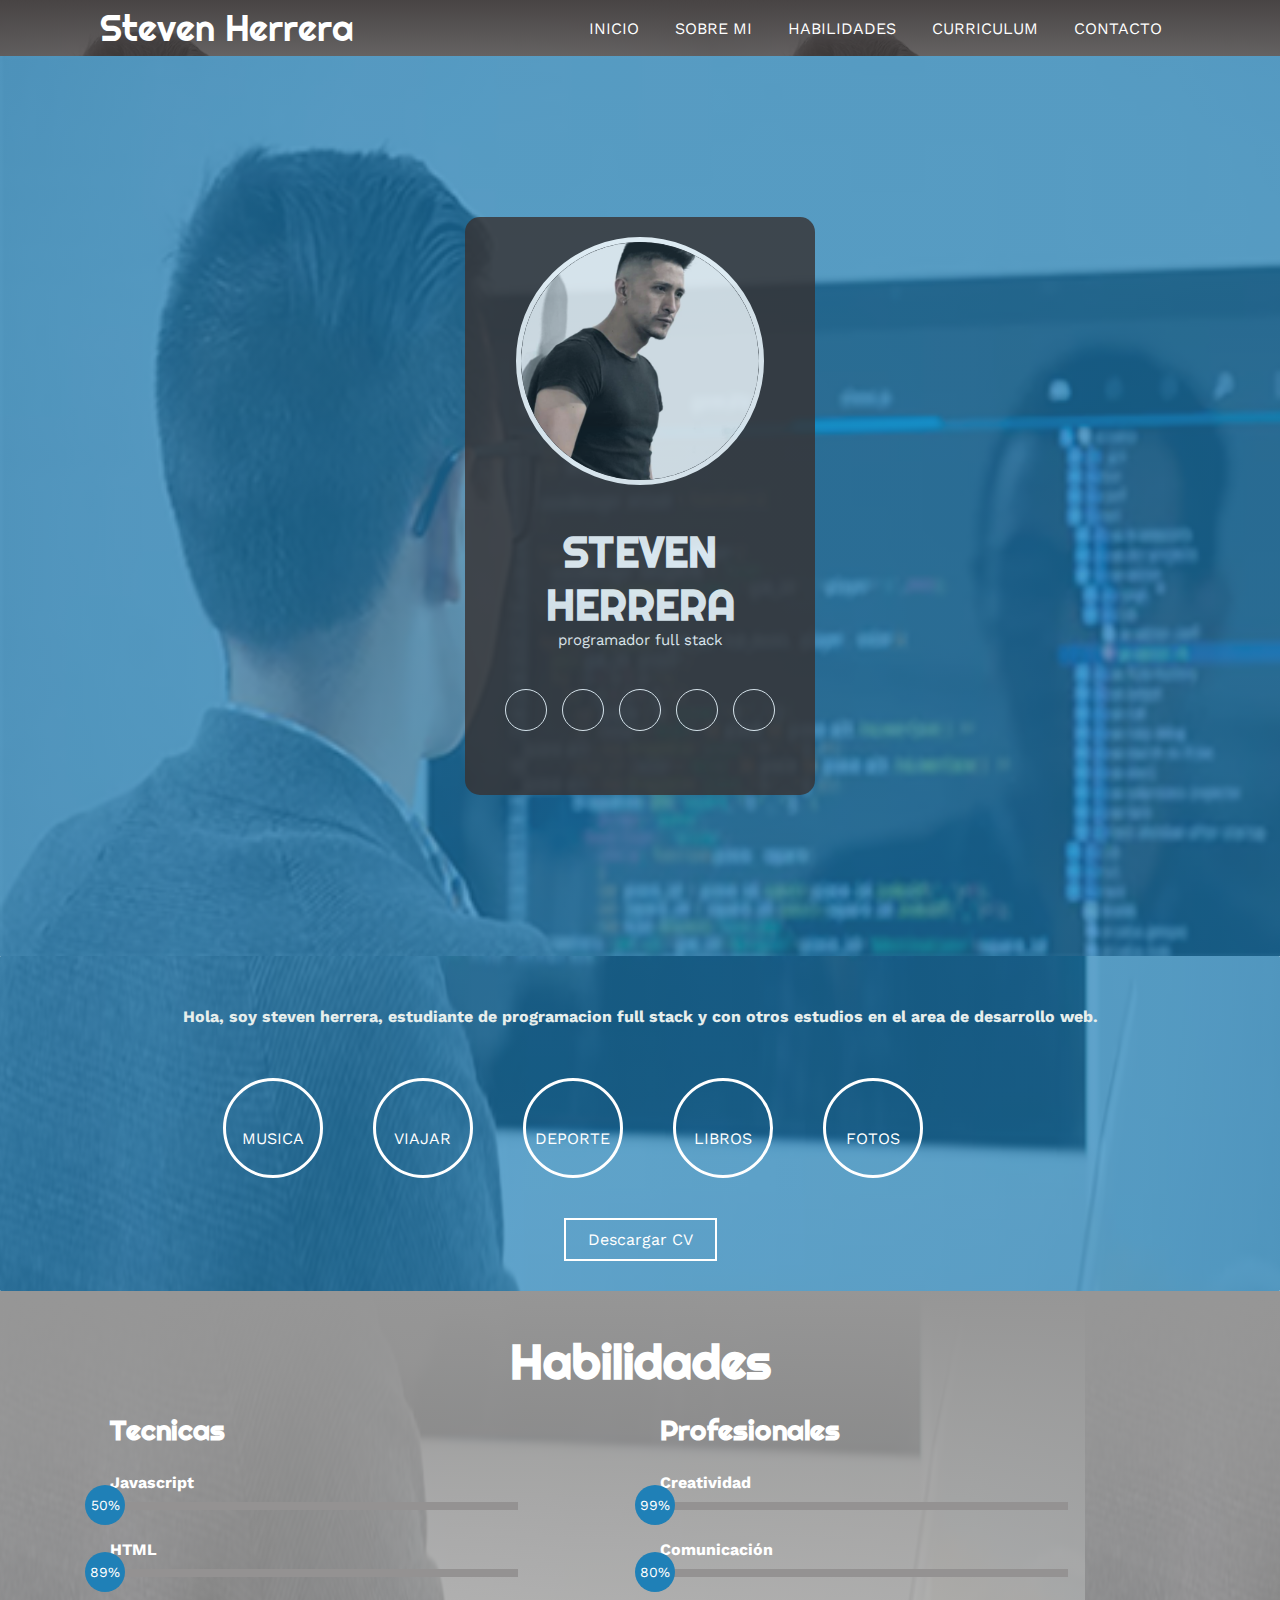
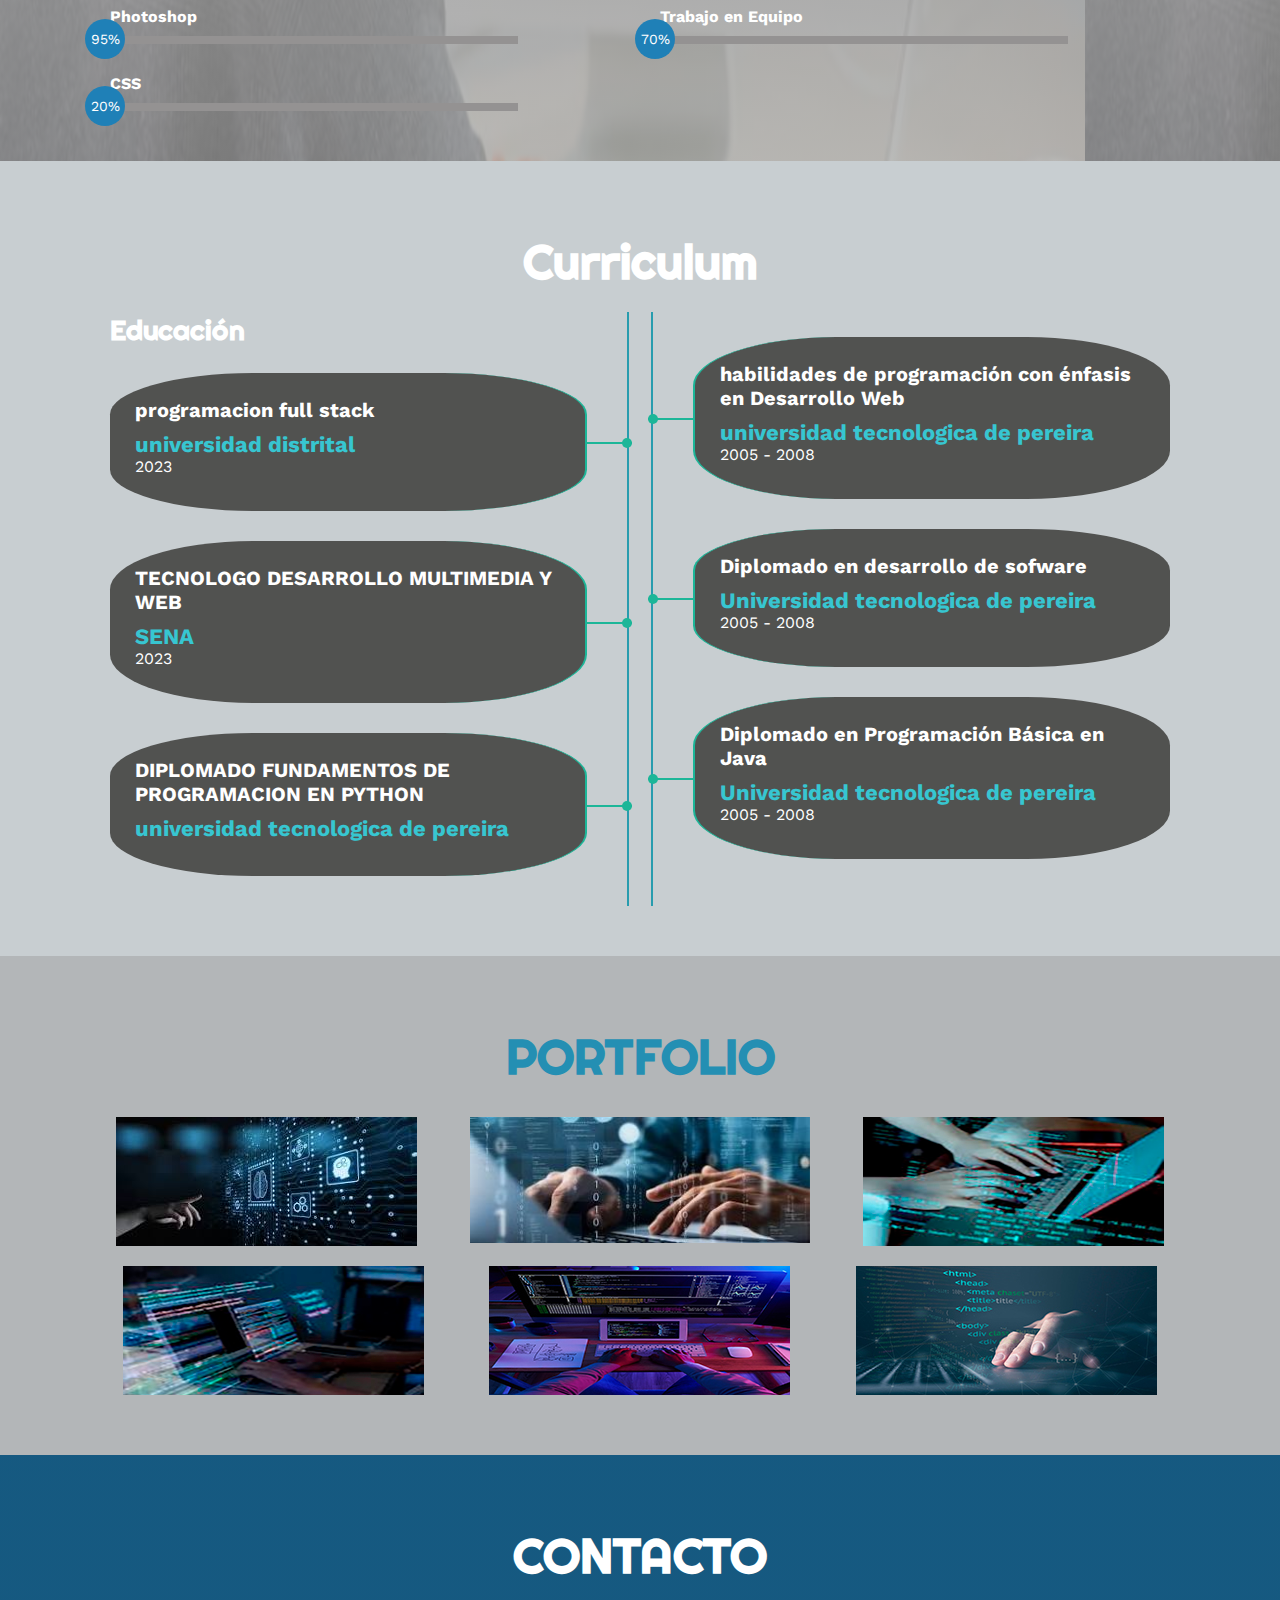
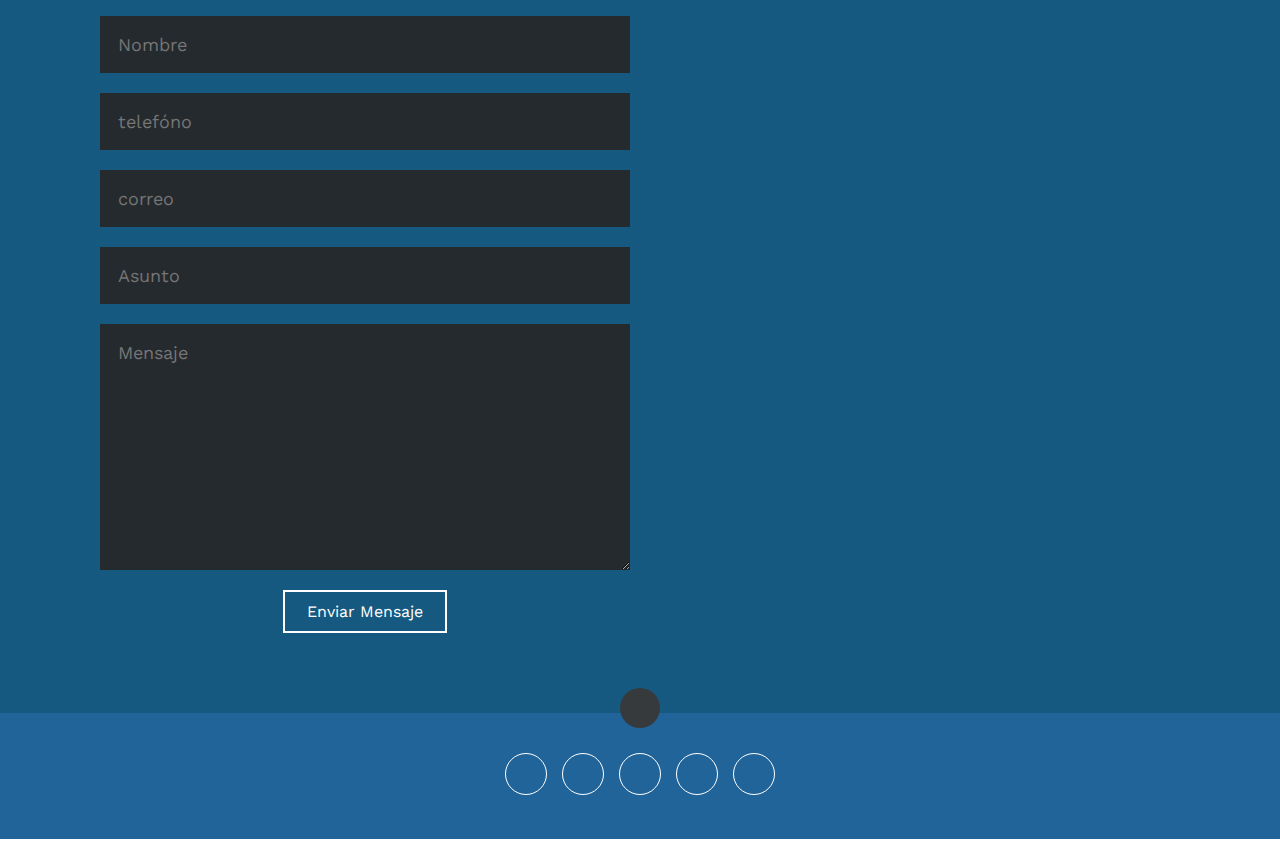
==== index.html @ 56473ce8 "paginaact9" ====
<!DOCTYPE html>
<html lang="es">
<head>
    <meta charset="UTF-8">
    <meta http-equiv="X-UA-Compatible" content="IE=edge">
    <meta name="viewport" content="width=device-width, initial-scale=1.0">
    <link rel="stylesheet" href="https://cdnjs.cloudflare.com/ajax/libs/font-awesome/6.1.2/css/all.min.css" integrity="sha512-1sCRPdkRXhBV2PBLUdRb4tMg1w2YPf37qatUFeS7zlBy7jJI8Lf4VHwWfZZfpXtYSLy85pkm9GaYVYMfw5BC1A==" crossorigin="anonymous" referrerpolicy="no-referrer" />
    <title>Pagina</title>
    <link rel="stylesheet" href="styles.css">
</head>
<body>
    <!-- MENU ENCABEZADO -->
    <div class="contenedor-header">
        <header>
            <div class="logo">
                <a href="#">Steven Herrera</a>
            </div>
            <nav id="nav">
                <ul>
                    <li><a href="#inicio" onclick="seleccionar()">INICIO</a></li>
                    <li><a href="#sobremi" onclick="seleccionar()">SOBRE MI</a></li>
                    <li><a href="#skills" onclick="seleccionar()">HABILIDADES</a></li>
                    <li><a href="#curriculum" onclick="seleccionar()">CURRICULUM</a></li>
                    <li><a href="#contacto" onclick="seleccionar()">CONTACTO</a></li>
                </ul>
            </nav>
            <div class="nav-responsive" onclick="mostrarOcultarMenu()">
                <i class="fa-solid fa-bars"></i>
            </div>
        </header>
    </div>

    <!-- SECCION INICIO -->
    <section id="inicio" class="inicio">
        <div class="contenido-banner">
            <div class="contenedor-img">
                <img src="imagenes/mi-foto.png" alt="">
            </div>
            <h1>STEVEN HERRERA </h1>
            <h2>programador full stack</h2>
            <div class="redes">
                <a href="https://www.facebook.com/stevenHerrerablog/"><i class="fa-brands fa-facebook-f"></i></a>
                <a href="#"><i class="fa-brands fa-twitter"></i></a>
                <a href="#"><i class="fa-brands fa-skype"></i></a>
                <a href="#"><i class="fa-brands fa-linkedin-in"></i></a>
                <a href="https://www.instagram.com/steve_musict/"><i class="fa-brands fa-instagram"></i></a>
            </div>
        </div>
    </section>

    <!-- SECCION SOBRE MI -->
    <section id="sobremi" class="sobremi">
        <div class="contenido-seccion">
            <h2></h2>
            <p><span>Hola, soy steven herrera, estudiante de programacion full stack y con otros estudios en el area de desarrollo web.
            <div class="fila">
               
                <!-- intereses -->
                <div class="col">
                    <h3></h3>
                    <div class="contenedor-intereses">
                        
                        <div class="interes">
                            <i class="fa-solid fa-headphones"></i>
                            <span>MUSICA</span>
                        </div>
                        <div class="interes">
                            <i class="fa-solid fa-plane"></i>
                            <span>VIAJAR</span>
                        </div>
                        
                        <div class="interes">
                            <i class="fa-solid fa-person-hiking"></i>
                            <span>DEPORTE</span>
                        </div>
                        <div class="interes">
                            <i class="fa-solid fa-book"></i>
                            <span>LIBROS</span>
                        </div>
                        
                        <div class="interes">
                            <i class="fa-solid fa-camera"></i>
                            <span>FOTOS</span>
                        </div>
                        
                    </div>
                </div>
            </div>
            <button>
                Descargar CV <a href="https://docs.google.com/document/d/1VWNJ9Qq5XeI1X-aBDfLQjQbc7puRh4VyXQXNhBFOa7c/edit?usp=drive_link" download class ="fa-solid fa-download">
                </a>
                <span class="overlay"></span>
            </button>
        </div>
    </section>

    <!-- SECCION HABILIDADES -->
    <section class="skills" id="skills">
        <div class="contenido-seccion">
            <h2>Habilidades</h2>
            <div class="fila">
                <!-- Technical Skill -->
                <div class="col">
                    <h3>Tecnicas</h3>
                    <div class="skill">
                        <span>Javascript</span>
                        <div class="barra-skill">
                            <div class="progreso">
                                <span>50%</span>
                            </div>
                        </div>
                    </div>
                    <div class="skill">
                        <span>HTML </span>
                        <div class="barra-skill">
                            <div class="progreso">
                                <span>89%</span>
                            </div>
                        </div>
                    </div>
                    <div class="skill">
                        <span>Photoshop</span>
                        <div class="barra-skill">
                            <div class="progreso">
                                <span>95%</span>
                            </div>
                        </div>
                    </div>
                    <div class="skill">
                        <span>CSS</span>
                        <div class="barra-skill">
                            <div class="progreso">
                                <span>20%</span>
                            </div>
                        </div>
                    </div>
                    
                </div>
                <!-- Professional Skills -->
                <div class="col">
                    <h3>Profesionales</h3>
                    <div class="skill">
                        <span>Creatividad</span>
                        <div class="barra-skill">
                            <div class="progreso">
                                <span>99%</span>
                            </div>
                        </div>
                    </div>
                    <div class="skill">
                        <span>Comunicación</span>
                        <div class="barra-skill">
                            <div class="progreso">
                                <span>80%</span>
                            </div>
                        </div>
                    </div>
                    <div class="skill">
                        <span>Trabajo en Equipo</span>
                        <div class="barra-skill">
                            <div class="progreso">
                                <span>70%</span>
                            </div>
                        </div>
                    </div>
                    
                    
                    
                </div>
            </div>
        </div>
    </section>

    <!-- SECCION CURRICULUM -->
    <section id="curriculum" class="curriculum">
        <div class="contenido-seccion">
            <h2>Curriculum</h2>
            <div class="fila">
                <div class="col izquierda">
                    <h3>Educación</h3>
                    <div class="item izq">
                        <h4>programacion full stack</h4>
                        <span class="casa">universidad distrital</span>
                        <span class="fecha">2023</span>
                        
                        <div class="conectori">
                            <div class="circuloi"></div>
                        </div>
                    </div>
                    <div class="item izq">
                        <h4>TECNOLOGO DESARROLLO MULTIMEDIA Y WEB</h4>
                        <span class="casa">SENA</span>
                        <span class="fecha">2023 </span>
                        
                        <div class="conectori">
                            <div class="circuloi"></div>
                        </div>
                    </div>
                    <div class="item izq">
                        <h4>DIPLOMADO FUNDAMENTOS DE PROGRAMACION EN PYTHON</h4>
                        <span class="casa">universidad tecnologica de pereira</span>
                        <span class="fecha"></span>
                        
                        <div class="conectori">
                            <div class="circuloi"></div>
                        </div>
                    </div>
                </div>

                <div class="col derecha">
                    <h3>                  </h3>
                    <div class="item der">
                        <h4>habilidades de programación con énfasis en Desarrollo Web</h4>
                        <span class="casa">universidad tecnologica de pereira</span>
                        <span class="fecha">2005 - 2008</span>
                        
                        <div class="conectord">
                            <div class="circulod"></div>
                        </div>
                    </div>
                    <div class="item der">
                        <h4>Diplomado en desarrollo de sofware</h4>
                        <span class="casa">Universidad tecnologica de pereira</span>
                        <span class="fecha">2005 - 2008</span>
                        
                        <div class="conectord">
                            <div class="circulod"></div>
                        </div>
                    </div>
                    <div class="item der">
                        <h4>Diplomado en Programación Básica en Java</h4>
                        <span class="casa">Universidad tecnologica de pereira</span>
                        <span class="fecha">2005 - 2008</span>
                        
                        <div class="conectord">
                            <div class="circulod"></div>
                        </div>
                    </div>
                </div>
            </div>
        </div>
    </section>

    <!-- SECCION PORTFOLIO -->
    <section id="portfolio" class="portfolio">
        <div class="contenido-seccion">
            <h2>PORTFOLIO</h2>
            <div class="galeria">
                <div class="proyecto">
                    <img src="imagenes/p1.jpg" alt="">
                    <div class="overlay">
                        <h3>Diseño UI</h3>
                        
                    </div>
                </div>
                <div class="proyecto">
                    <img src="imagenes/p2.jpg" alt="">
                    <div class="overlay">
                        <h3>Diseño UX</h3>
                        
                    </div>
                </div>
                <div class="proyecto">
                    <img src="imagenes/p3.jpg" alt="">
                    <div class="overlay">
                        <h3>Diseño de sofware</h3>
                       
                    </div>
                </div>
                <div class="proyecto">
                    <img src="imagenes/p4.jpg" alt="">
                    <div class="overlay">
                        <h3>proyecto 1</h3>
                        
                    </div>
                </div>
                <div class="proyecto">
                    <img src="imagenes/p5.jpg" alt="">
                    <div class="overlay">
                        <h3>Proyecto 2</h3>
                        
                    </div>
                </div>
                <div class="proyecto">
                    <img src="imagenes/p6.jpg" alt="">
                    <div class="overlay">
                        <h3>Proyecto 3</h3>
                        
                    </div>
                </div>
            </div>
        </div>
    </section>

    <!-- SECCION CONTACTO -->
    <section id="contacto" class="contacto">
        <div class="contenido-seccion">
            <h2>CONTACTO</h2>
            <div class="fila">
                <!-- Formulario -->
                <div class="col">
                    <input type="text" placeholder="Nombre">
                    <input type="text" placeholder="telefóno">
                    <input type="text" placeholder="correo">
                    <input type="text" placeholder="Asunto">
                    <textarea name="" id="" cols="30" rows="10" placeholder="Mensaje"></textarea>
                    <button>
                        Enviar Mensaje<i class="fa-solid fa-paper-plane"></i>
                        <span class="overlay"></span>
                    </button>
                </div>
                <!-- Mapa -->
                <div class="col">
                    <UL>
                    <iframe src="https://www.google.com/maps/embed?pb=!1m10!1m8!1m3!1d63624.298595467!2d-74.10088093302079!3d4.679527699999999!3m2!1i1024!2i768!4f13.1!5e0!3m2!1ses-419!2sco!4v1685721358239!5m2!1ses-419!2sco" width="600" height="550" style="border: 0;px;" allowfullscreen="" loading="lazy" referrerpolicy="no-referrer-when-downgrade"></iframe>
                        </UL>
                        
                    </div>
                </div>
            </div>
        </div>
    </section>

    <!-- footer -->
    <footer>
        <a href="#inicio" class="arriba">
            <i class="fa-solid fa-angles-up"></i>
        </a>
        <div class="redes">
            <a href="https://www.facebook.com/stevenHerrerablog/"><i class="fa-brands fa-facebook-f"></i></a>
            <a href="#"><i class="fa-brands fa-twitter"></i></a>
            <a href="#"><i class="fa-brands fa-skype"></i></a>
            <a href="#"><i class="fa-brands fa-linkedin-in"></i></a>
            <a href="#"><i class="fa-solid fa-rss"></i></a>
        </div>
    </footer>

    <script src="script.js"></script>
</body>
</html>
---- styles.css ----
@import url('https://fonts.googleapis.com/css2?family=Righteous&family=Work+Sans:wght@100;300;400;600;800&display=swap');
*{
    box-sizing: border-box;
    font-family: 'Work Sans';
    margin: 0;
    padding: 0;
}
html{
    /* scroll de los links del menu */
    scroll-behavior: smooth;
}
/* MENU */

.contenedor-header{
    background: linear-gradient(to top, rgba(72, 68, 68, 0.8), rgb(72, 68, 68)),
    url(imagenes/fondobanner.png);
    position: relative ;
    opacity: 1;
    width: 100%;
    top: 10;
    left: 10;
    z-index: 99;
}
.contenedor-header header{
    max-width: 1100px;
    margin: auto;
    display: flex;
    justify-content: space-between;
    align-items: center;
    padding: 5px 10px;
}
.contenedor-header header .logo a{
    font-family: 'Righteous';
    font-size: 36px;
    color: #ffffff;
    text-decoration: none;
}
.contenedor-header header ul{
    display: flex;
    list-style: none;
}
.contenedor-header header nav ul li a{
    text-align: none;
    color: #ffffff;
    margin: 0 15px;
    padding: 3px;
    transition: .2s;
    text-decoration: none;
}
.contenedor-header header nav ul li a:hover{
    color: #289cae;
}
.nav-responsive{
    background-color: #1F80B7;
    color:#fff;
    padding: 5px 10px;
    border-radius: 20px;
    cursor: grab;
    display: none;
}
/* SECCION I N I C I O */
.inicio{
    background: linear-gradient(to top, rgb(31, 127, 183, 0.7), rgba(31,127,183,0.7)),
    url(imagenes/fondobannerup.png);
    background-size: cover;
    height: 100vh;
    color: #ffffff;
    display: flex;
    align-items: center;
    
}
.inicio .contenido-banner{
    padding: 20px;
    background-color: #373131;
    opacity: 0.8;
    max-width: 350px;
    margin: auto;
    text-align: center;
    border-radius: 15px;
}
.inicio .contenido-banner img{
    margin-top: 20px;
    border: 5px solid #ffffff;
    opacity: 1;
    display: block;
    width: 80%;
    margin: auto;
    border-radius: 100%;
}
.inicio .contenido-banner h1{
    margin-top: 40px;
    font-size: 42px;
    font-family: 'Righteous';
}
.inicio .contenido-banner h2{
    font-size: 15px;
    font-weight: normal;
}
.inicio .contenido-banner .redes a{
    color: #fff;
    display: inline-block;
    text-decoration: none;
    border: 1px solid #fff;
    border-radius: 100%;
    width: 42px;
    height: 42px;
    line-height: 42px;
    margin: 40px 5px;
    font-size: 20px;
    transition: .1s;
}
.inicio .contenido-banner .redes a:hover{
    background-color: #2b6eb7;
}
.sobremi{
    background: linear-gradient(to top, rgba(31, 127, 183, 0.7), rgba(31,127,183,0.7)),
    url(imagenes/fondobannerdown.png);
    background-size: cover;
    background-color: #2b6eb7 ;
    color: #ffffff ;
    padding: 10px 3px;
    display: flex;
    border-radius: 1px;
}
.sobremi .contenido-seccion{
    max-width: 1100px;
    margin: auto;
}
.sobremi h2{
    font-size: 30px;
    font-family: 'Righteous';
    text-align: center;
    padding: 20px 0;

}
.sobremi .contenido-seccion p{
    font: 18px;
    line-height: 22px;
    margin-bottom: 20px;
}
.sobremi .contenido-seccion p span{
    color: #e6eeec;
    font-weight: bold;
}
.sobremi .fila{
    
    display: flex;
}
.sobremi .fila .col
{
    width: 90%;
}
.sobremi .fila .col h3{
    font-size: 50px;
    font-family: 'Righteous';
    margin-bottom: 30px;
    text-align: center;
}
.sobremi .fila .col ul{
    color: #f3eeed;
    list-style: none;
}
.sobremi .fila .col ul li{
    margin: 20px 0;
}
.sobremi .fila .col ul li strong{
    display: inline-block;
    color: #fbfffe;
    width: 130px;
}
.sobremi .fila .col ul li span{
    background-color: #ffffff;
    padding: 3px;
    font-weight: bold;
    border-radius: 5px;
}
.sobremi .fila .col .contenedor-intereses{
    
    display: flex;
    flex-wrap: wrap;
}
.sobremi .fila .col .contenedor-intereses .interes{
    width: 100px;
    height: 100px;
    background-color: transparent;
    border: 3px solid #ffffff;
    text-align: center;
    border-radius: 200px;
    margin: 0 10px 20px 40px;
    display: flex;
    flex-direction: column;
    align-items: center;
    justify-content: center;
    transition: .1s;
}.sobremi .fila .col .contenedor-intereses .interes:hover{
  
    background-color: #289cae;
}
.sobremi .fila .col .contenedor-intereses .interes i{
    color: #ffffff;
    opacity: 1;
    font-size: 30px;
    margin-bottom: 20px;
}
.sobremi button{
    cursor: pointer;
    background-color: transparent;
    border: 2px solid #ffffff;
    width: fit-content;
    display: block;
    margin: 20px auto;
    padding: 10px 22px;
    font-size: 16px;
    color: #fff;
    position: relative;
    align-items: center;
    text-align: center;
    z-index: 10;
}
.sobremi button .overlay{
    position: absolute;
    top: 0;
    left: 0;
    width: 0;
    height: 100%;
    background-color: #1CB698;
    z-index: -1;
    transition: 1s;
}
.sobremi button:hover .overlay{
    width: 100%;
}
/* SECCION S K I L L S */
.skills{
    background: linear-gradient(to top,rgba(166, 166, 166, 0.7) , rgb(150, 150, 150)),
    url(imagenes/fondobannerdown.png);
    background-color: #f10000;
    color: #ffffff;
    padding: 20px 20px;
}
.skills .contenido-seccion{
    max-width: 1100px;
    margin: auto;
}
.skills h2{
    font-size: 48px;
    font-family: 'Righteous';
    text-align: center;
    padding: 20px 0;

}
.skills .fila{
    display: flex;
}
.skills .fila .col{
    width: 50%;
    padding: 0 20px;
}
.skills .fila .col h3{
    font-size: 28px;
    font-family: 'Righteous';
    margin-bottom: 25px;
}
.skills .skill > span{
    font-weight: bold;
    display: block;
    margin-bottom: 10px;
}
.skills .skill .barra-skill{
    height: 8px;
    width: 80%;
    background-color: #949292;
    position: relative;
    margin-bottom: 30px;
}
.skills .skill .progreso{
    background-color: #1F80B7;
    position: absolute;
    top: 0;
    left: 0;
    height: 8px;
}
.skills .skill .barra-skill span{
    position: absolute;
    height: 40px;
    width: 40px;
    background-color: #1F80B7;
    border-radius: 50px;
    line-height: 40px;
    text-align: center;
    top: -17px;
    right: -15px;
    font-size: 14px;
}
/* Estas clases se agregaran dinamicamente mediante javascript */
.skills .skill .javascript{
    width: 0%;
    animation: 2s javascript forwards;
}
@keyframes javascript {
    0%{width: 0%;}
    100%{width: 75%;}
}

.skills .skill .htmlcss{
    width: 0%;
    animation: 2s htmlcss forwards;
}
@keyframes htmlcss {
    0%{width: 0%;}
    100%{width: 89%;}
}

.skills .skill .photoshop{
    width: 0%;
    animation: 1s photoshop forwards;
}
@keyframes photoshop {
    0%{width: 0%;}
    100%{width: 95%;}
}

.skills .skill .wordpress{
    width: 0%;
    animation: 1s wordpress forwards;
}
@keyframes wordpress {
    0%{width: 0%;}
    100%{width: 81%;}
}

.skills .skill .drupal{
    width: 0%;
    animation: 1s drupal forwards;
}
@keyframes drupal {
    0%{width: 0%;}
    100%{width: 55%;}
}

.skills .skill .comunicacion{
    width: 0%;
    animation: 1s comunicacion forwards;
}
@keyframes comunicacion {
    0%{width: 0%;}
    100%{width: 80%;}
}

.skills .skill .trabajo{
    width: 0%;
    animation: 1s trabajo forwards;
}
@keyframes trabajo {
    0%{width: 0%;}
    100%{width: 70%;}
}

.skills .skill .creatividad{
    width: 0%;
    animation: 1s creatividad forwards;
}
@keyframes creatividad {
    0%{width: 0%;}
    100%{width: 99%;}
}

.skills .skill .dedicacion{
    width: 0%;
    animation: 1s dedicacion forwards;
}
@keyframes dedicacion {
    0%{width: 0%;}
    100%{width: 65%;}
}

.skills .skill .proyect{
    width: 0%;
    animation: 1s proyect forwards;
}
@keyframes proyect {
    0%{width: 0%;}
    100%{width: 94%;}
}
/* SECCION CURRICULUM */
.curriculum{
    background-color: #c8ced1;
    color: #ffffff;
    padding: 50px 20px;
}
.curriculum .contenido-seccion{
    max-width: 1100px;
    margin: auto;
    
}
.curriculum h2{
    font-size: 48px;
    font-family: 'Righteous';
    text-align: center;
    padding: 20px 0;

}
.curriculum .fila{
    display: flex;
    justify-content: space-between;
}
.curriculum .fila .col{
    width: 49%;
    padding: 0 20px;
}
.curriculum .fila .col h3{
    font-size: 28px;
    font-family: 'Righteous';
    margin-bottom: 25px;
}
.curriculum .fila .izquierda{
    border-right: 2px solid #289cae;
}
.curriculum .fila .derecha{
    border-left: 2px solid #289cae;
}
.curriculum .fila .item{
    padding: 25px;
    margin-bottom: 30px;
    background-color: #515250;
    position: relative;
    border-radius: 30%;
}
.curriculum .fila .item h4{
    font-size: 20px;
    margin-bottom: 10px;
}
.curriculum .fila .item .casa{
    color: #37C6D1;
    font-size: 22px;
    font-weight: bold;
    display: block;
}
.curriculum .fila .item .fecha{
    display: block;
    color: #ffffff;
    margin-bottom: 10px;
}
.curriculum .fila .item p{
    line-height: 24px;
}
.curriculum .fila .izq{
    border-right: 2px solid #1CB698;
    margin-right: 20px;
}
.curriculum .fila .der{
    border-left: 2px solid #1CB698;
    margin-left: 20px;
}
.curriculum .fila .item .conectori{
    height: 2px;
    background-color: #1CB698;
    width: 47px;
    position: absolute;
    top: 50%;
    right: -47px;
    z-index: 5;
}
.curriculum .fila .item .conectori .circuloi{
    display: block;
    height: 10px;
    width: 10px;
    border-radius: 50%;
    background-color: #1CB698;
    float: right;
    position: relative;
    bottom: 4px;
}
.curriculum .fila .item .conectord{
    height: 2px;
    background-color: #1CB698;
    width: 47px;
    position: absolute;
    top: 50%;
    left: -47px;
    z-index: 5;
}
.curriculum .fila .item .conectord .circulod{
    display: block;
    height: 10px;
    width: 10px;
    border-radius: 50%;
    background-color: #1CB698;
    float: left;
    position: relative;
    bottom: 4px;
}
/* SECCION PORTFOLIO */
.portfolio{
    background-color: #b3b6b8;
    color: #248fb3;
    padding: 50px 20px;
}
.portfolio .contenido-seccion{
    max-width: 1100px;
    margin: auto;
}
.portfolio h2{
    font-size: 48px;
    font-family: 'Righteous';
    text-align: center;
    padding: 20px 0;
}
.portfolio .galeria{
    display: flex;
    flex-wrap: wrap;
    justify-content: space-around;
}
.portfolio .galeria .proyecto{
    position: relative;
    max-width: 340px;
    height: fit-content;
    margin: 10px;
    cursor: pointer;
    backdrop-filter: blur(10px);
}
.portfolio .galeria .proyecto img{
    width: 100%;
    display: block;
   
}
.portfolio .galeria .proyecto .overlay{
    position: absolute;
    top: 0;
    width: 100%;
    height: 100%;
    text-align: center;
    background: linear-gradient(rgba(255, 255, 255, 0.7), rgba(255, 255, 255, 0.7));
    display: flex;
    flex-direction: column;
    justify-content: center;
    transition: 1s;
    font-size: 18px;
    letter-spacing: 3px;
    opacity: 0;
    
}
.portfolio .galeria .proyecto .overlay h3{
    margin-bottom: 20px;
    transition: 0.5s;
}
.portfolio .galeria .proyecto .overlay:hover{
    opacity: 1;
}
.portfolio .galeria .proyecto .overlay:hover h3{
    margin-bottom: 0px;
}
/* SECCION CONTACTO */
.contacto{
    background: linear-gradient(to top, rgb(31, 127, 183, 0.7), rgba(31,127,183,0.7)),
    url(imagenes/bannerdown.jpg);
    background-color: #000000;
    color: #ffffff;
    padding: 50px 0;
}
.contacto .contenido-seccion{
    max-width: 1100px;
    margin: auto;
}
.contacto h2{
    font-size: 48px;
    font-family: 'Righteous';
    text-align: center;
    padding: 20px 0;
}
.contacto .fila{
    display: flex;
}
.contacto .col{
    width: 50%;
    padding: 10px;
    position: relative;
    border-radius: 20%;
}
.contacto .col input, .contacto .col textarea{
    display: block;
    width: 100%;
    padding: 18px;
    border: none;
    margin-bottom: 20px;
    background-color: #252A2E;
    color: #fff;
    font-size: 18px;
}
.contacto button{
    cursor: pointer;
    background-color: transparent;
    border: 2px solid #fff;
    width: fit-content;
    display: block;
    margin: 20px auto;
    padding: 10px 22px;
    font-size: 16px;
    color: #fff;
    position: relative;
    z-index: 10;
}
.contacto button .overlay{
    position: absolute;
    top: 0;
    left: 0;
    width: 0;
    height: 100%;
    background-color: #1CB698;
    z-index: -1;
    transition: 1s;
}
.contacto button:hover .overlay{
    width: 100%;
}
.contacto .col img{
    width: 100%;
}
.contacto .col .info{
    position: absolute;
    top: 40%;
    background-color: #ff0000;
    padding: 20px;
    max-swidth: 350px;
    left: 50%;
    transform: translate(-50%, -50%);
}
.contacto .col .info ul{
    list-style: none;
}
.contacto .col .info ul li{
    margin-bottom: 20px;
}
.contacto .col .info ul li i{
    color: #00e8ba;
    display: inline-block;
    margin-right: 20px;
}
footer{
    
    background-color: #21649a;
    color: #fff;
    padding: 50px 150 30px 100;
    text-align: center;
    position: relative;
    width: 100%;
}
footer .redes{
    margin-bottom: 20px;
}
footer .redes a{
    color: #fff;
    display: inline-block;
    text-decoration: none;
    border: 1px solid #fff;
    border-radius: 100%;
    width: 42px;
    height: 42px;
    line-height: 42px;
    margin: 40px 5px;
    font-size: 20px;
    transition: .3s;
}
footer .arriba{
    display: block;
    width: 40px;
    height: 40px;
    background-color: #363a3c;
    color: #fff;
    position: absolute;
    left: 50%;
    transform: translateX(-50%);
    top: -25px;
    border-radius: 50%;
    line-height: 50px;
    font-size: 18px;
}
/* SECCION RESPONSIVE */
@media screen and (max-width:980px){
    nav{
        display: none;
    }
    .nav-responsive{
        display: block;
    }
    nav.responsive{
        display: block;
        position: absolute;
        right: 0;
        top: 75px;
        background-color: #252A2E;
        width: 180px;
    }
    nav.responsive ul{
        display: block !important;
    }
    nav.responsive ul li{
        border-bottom: 1px solid #fff;
        padding: 10px 0;
    }
}
@media screen and (max-width:700px){
    .sobremi .fila{
        display: block;
    }
    .sobremi .fila .col{
        width: fit-content;
    }

    .skills .fila{
        display: block;
    }
    .skills .fila .col{
        width: 100%;
    }
    .skills .fila .col .barra-skill{
        width: 100%;
    }

    .curriculum .fila{
        display: block;
    }
    .curriculum .fila .col{
        width: 90%;
    }
    .curriculum .fila .derecha{
        margin-left: 20px;
    }

    .portfolio .galeria{
        display: block;
        width: 100%;
    }
    .portfolio .galeria .proyecto{
        max-width: 100%;
    }
    .portfolio .galeria .proyecto img{
        width: 100%;
    }
    .contacto .fila{
        display: block;
    }
    .contacto .fila .col{
        width: 100%;
    }
}
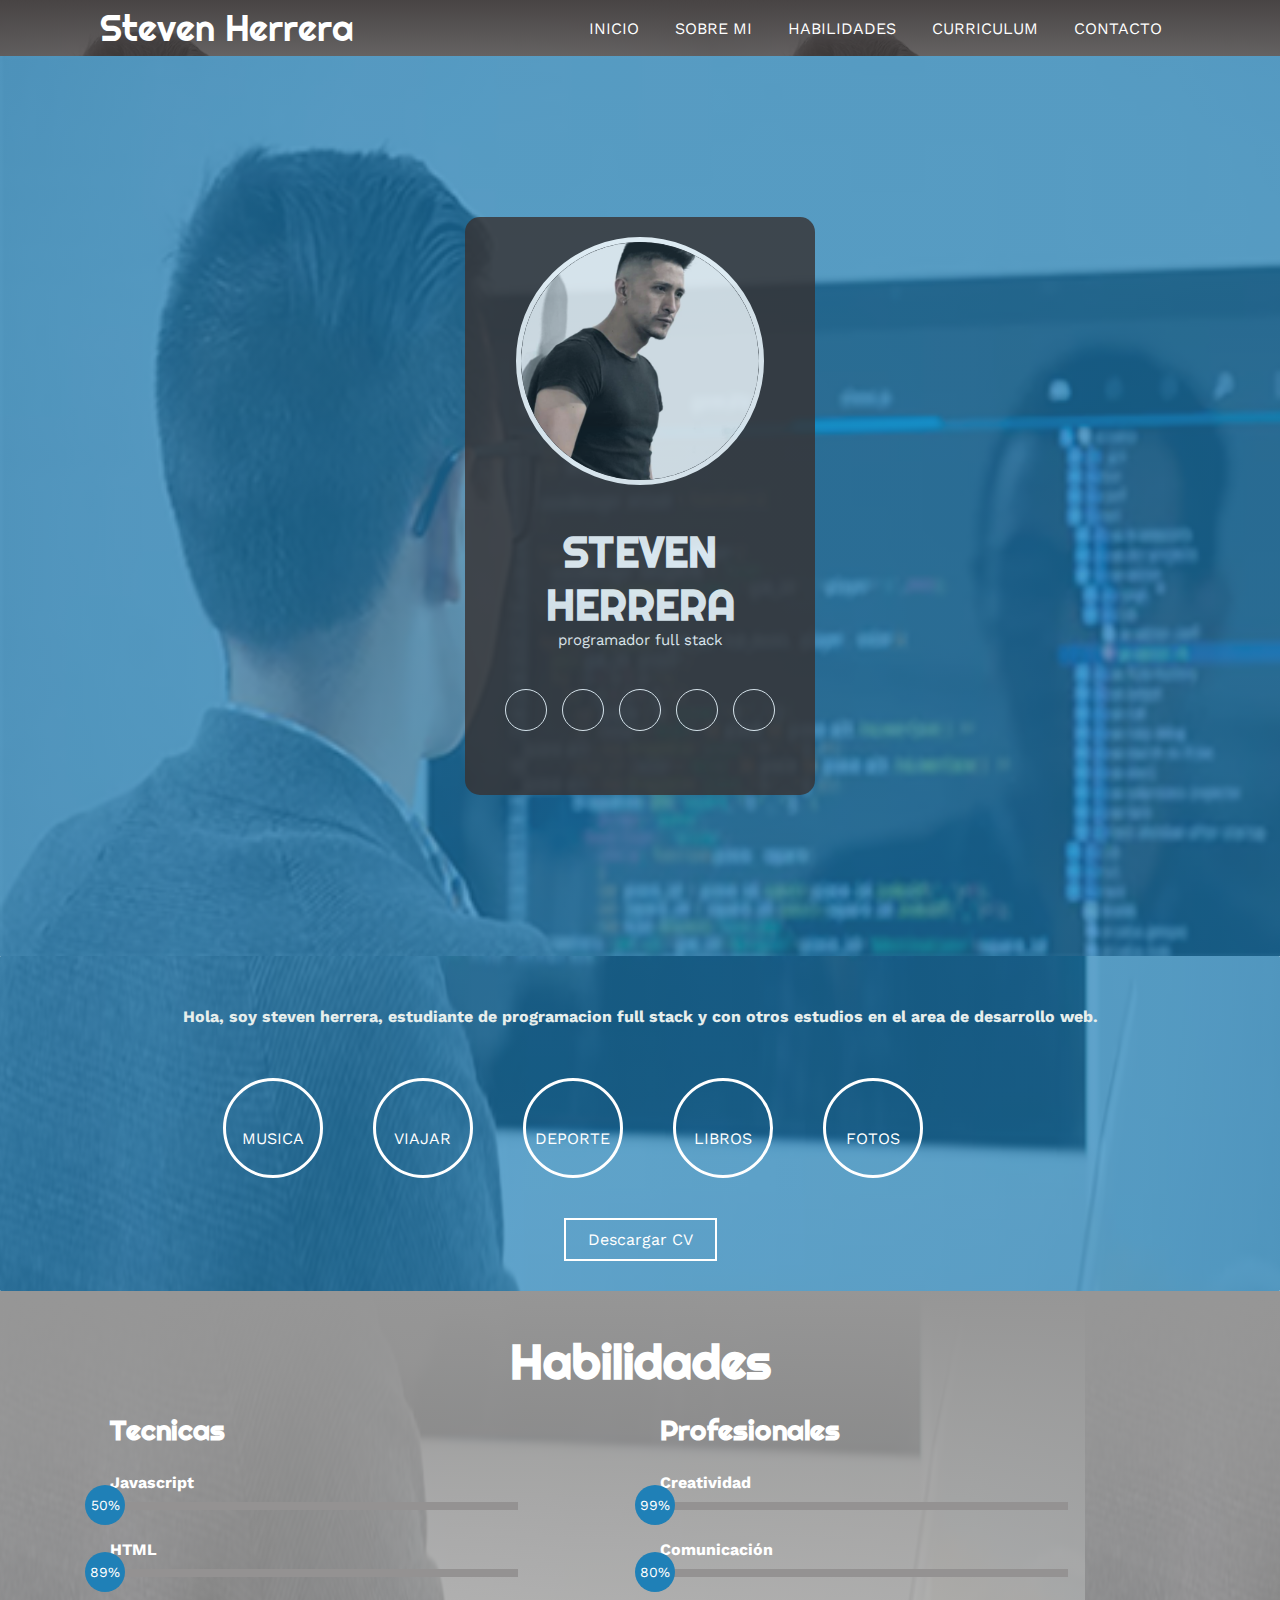
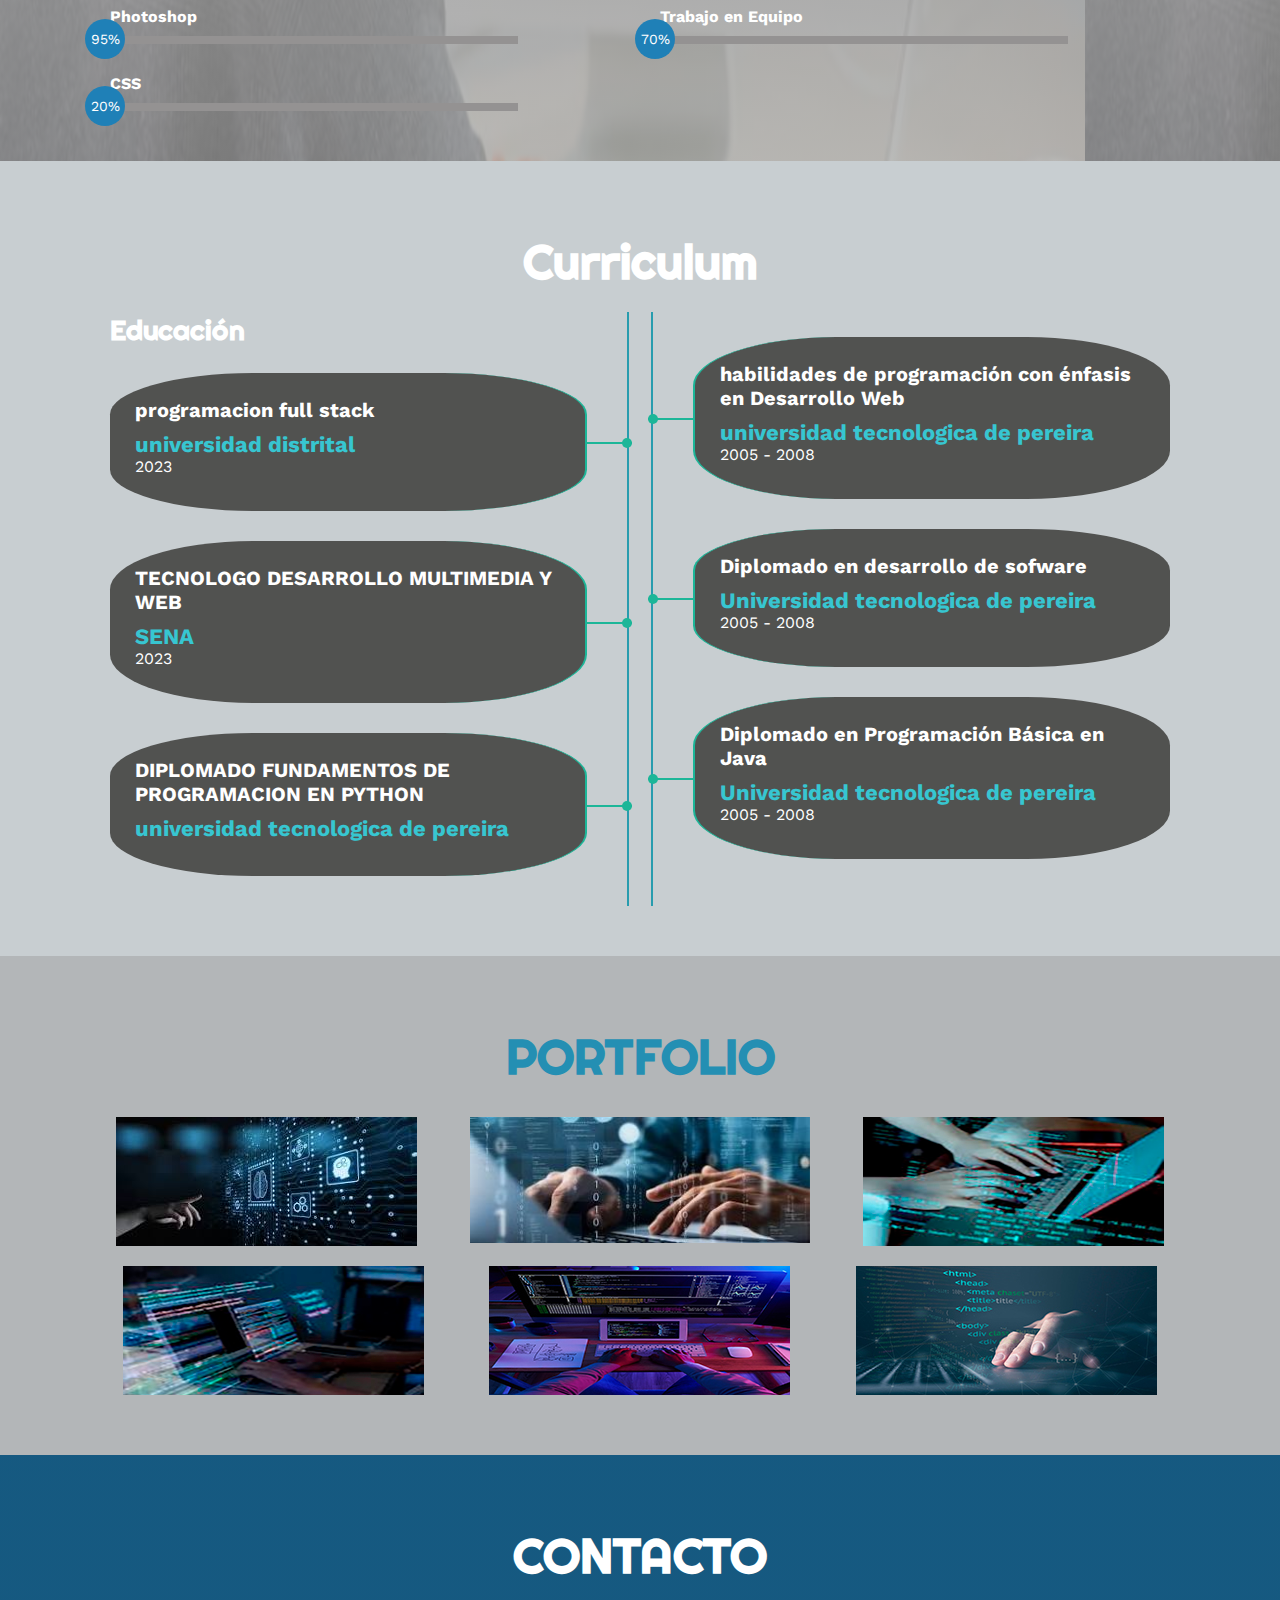
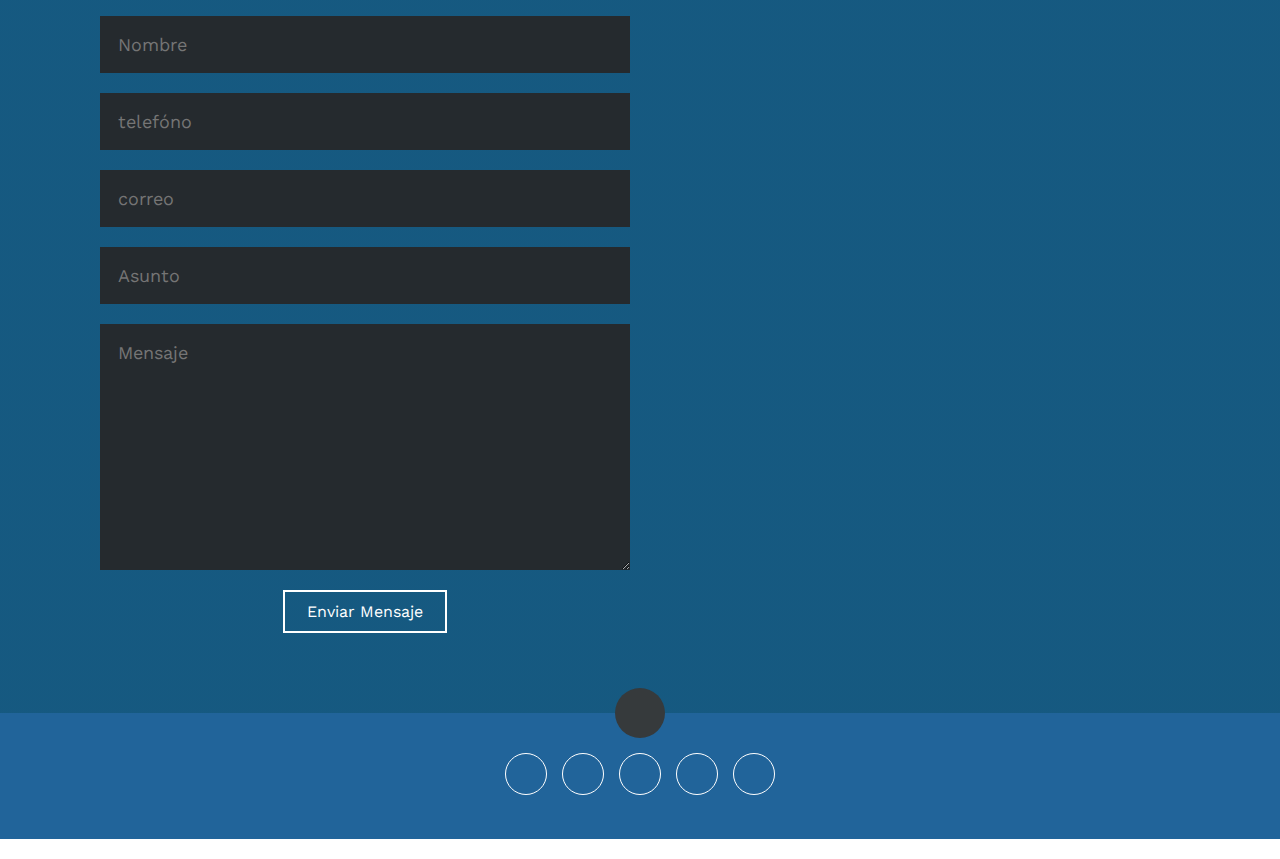
==== commit 9b57b087: "hv actualizada" ====
--- a/index.html
+++ b/index.html
@@ -87,7 +87,7 @@
                 </div>
             </div>
             <button>
-                Descargar CV <a href="https://docs.google.com/document/d/1VWNJ9Qq5XeI1X-aBDfLQjQbc7puRh4VyXQXNhBFOa7c/edit?usp=drive_link" download class ="fa-solid fa-download">
+                Descargar CV <a href="https://drive.google.com/file/d/1Rgl9A6GIkKb5FWvcAUeaQj89IztH5g5u/view?usp=drive_link" download class ="fa-solid fa-download">
                 </a>
                 <span class="overlay"></span>
             </button>
--- a/styles.css
+++ b/styles.css
@@ -663,8 +663,8 @@
 }
 footer .arriba{
     display: block;
-    width: 40px;
-    height: 40px;
+    width: 50px;
+    height: 50px;
     background-color: #363a3c;
     color: #fff;
     position: absolute;
